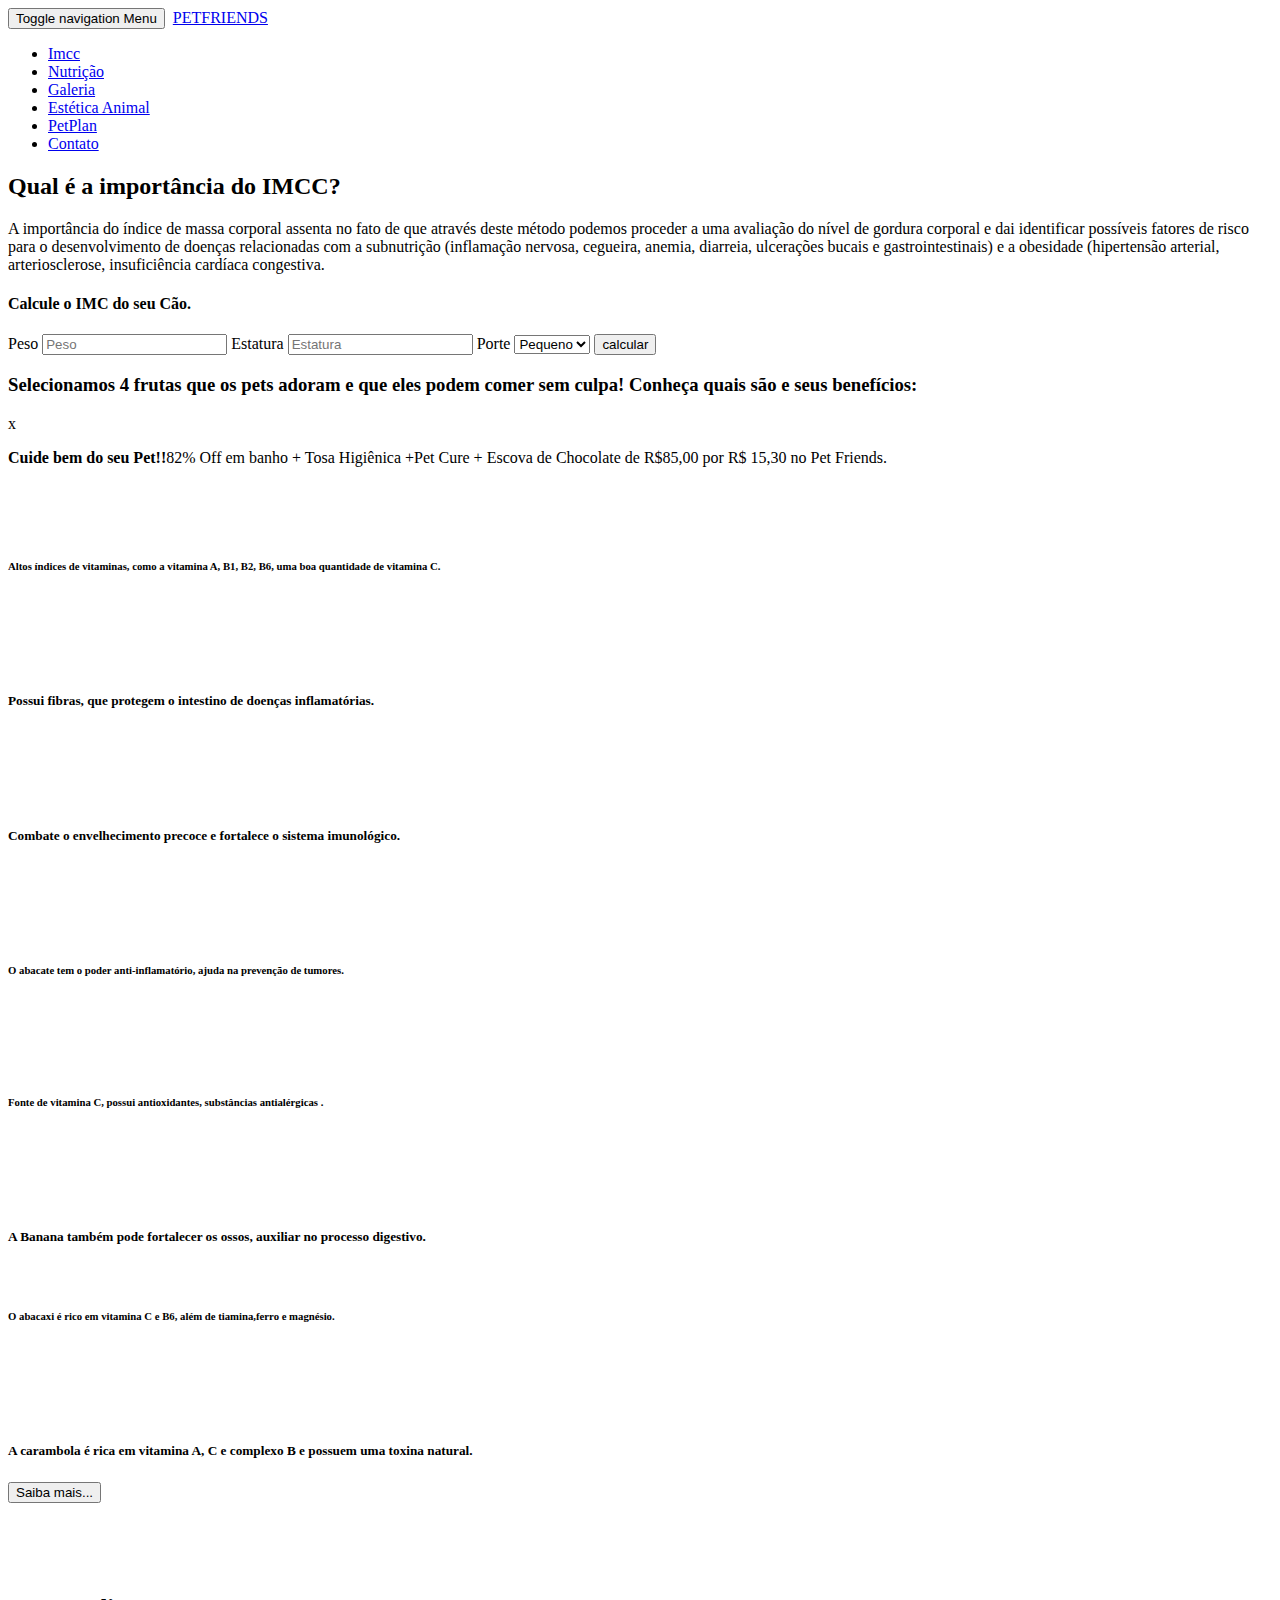
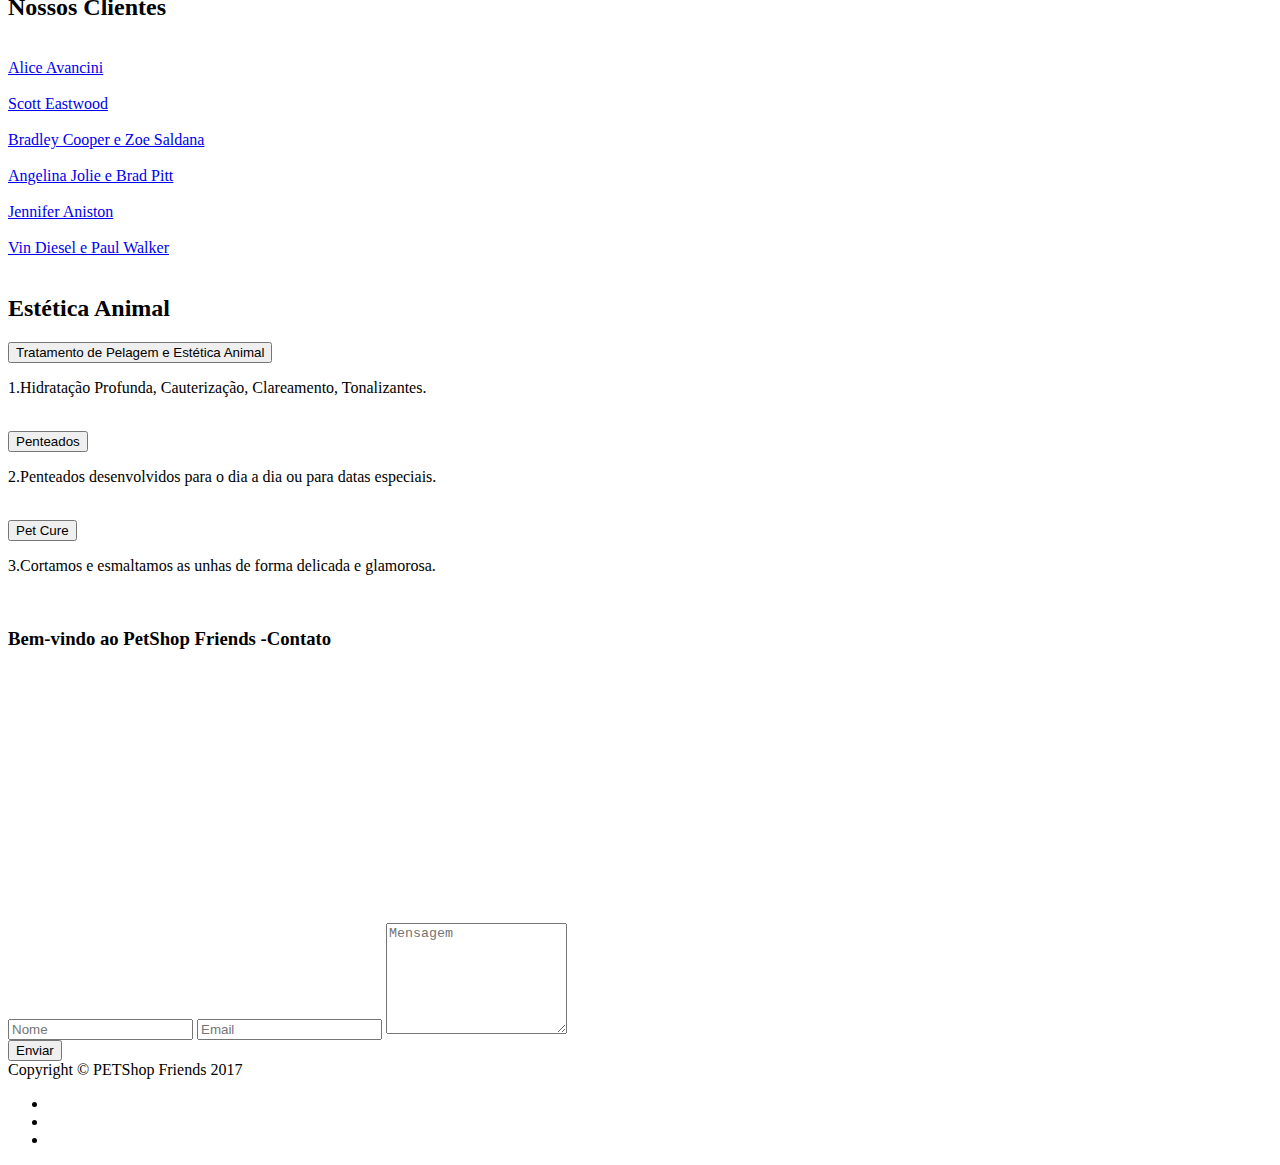
==== index.html @ 7ed25b31 "first commit" ====
<!DOCTYPE html>
<html lang="pt-br">

<head>

    <meta charset="utf-8">
    <meta http-equiv="X-UA-Compatible" content="IE=edge">
    <meta name="viewport" content="width=device-width, initial-scale=1">
    <meta name="Pet Shop Friends" content="">
    <meta name="Rosilene e Sandra" content="">

    <title>PetShop Friends</title>

    
    <link href="vendor/bootstrap/css/bootstrap.min.css" rel="stylesheet">
     <!-- Custom Fonts -->
    <link href="vendor/font-awesome/css/font-awesome.min.css" rel="stylesheet" type="text/css">
    <link href='https://fonts.googleapis.com/css?family=Open+Sans:300italic,400italic,600italic,700italic,800italic,400,300,600,700,800' rel='stylesheet' type='text/css'>
    <link href='https://fonts.googleapis.com/css?family=Merriweather:400,300,300italic,400italic,700,700italic,900,900italic' rel='stylesheet' type='text/css'>

    <!-- Plugin CSS -->
    <link href="vendor/magnific-popup/magnific-popup.css" rel="stylesheet">

    <!-- Theme CSS -->
    <link href="css/creative.min.css" rel="stylesheet">
		

</head>

<body id="page-top">
		
    <nav id="mainNav" class="navbar navbar-default navbar-fixed-top">
        <div class="container-fluid">
            <!-- Brand and toggle get grouped for better mobile display -->
			
            <div class="navbar-header">
                <button type="button" class="navbar-toggle collapsed" data-toggle="collapse" data-target="#bs-example-navbar-collapse-1">
                    <span class="sr-only">Toggle navigation</span> Menu <i class="fa fa-bars"></i>
                </button>
				
               <img class="img-responsive" src="img/logo.png" alt=""> <a class="navbar-brand page-scroll" href="#page-top">PETFRIENDS</a>
				 </div>
              
			
             <body onload="time()">
             <div id="txt"></div>
			 
	 </div>
			  
            <!-- Collect the nav links, forms, and other content for toggling -->
            <div class="collapse navbar-collapse" id="bs-example-navbar-collapse-1">
                <ul class="nav navbar-nav navbar-right">
                    <li>
                        <a class="page-scroll" href="#about">Imcc</a>
                    </li>
                    <li>
                        <a class="page-scroll" href="#services">Nutrição</a>
                    </li>
                    <li>
                        <a class="page-scroll" href="#portfolio">Galeria</a>
				    </li>
					 <li>
                        <a class="page-scroll" href="#petplan">Estética Animal</a>
				    </li>
					
					<li>
                        <a href="plano.html">PetPlan</a>
				    </li>
					
                    <li>
                        <a class="page-scroll" href="#contact">Contato</a>
				   </li>
				   	   
                </ul>
            </div>
            <!-- /.navbar-collapse -->
        </div>
        <!-- /.container-fluid -->
    </nav>

    <header>
        <div class="header-content">
            <div class="header-content-inner">
              

            </div>
        </div>
    </header>

    <section class="bg-primary" id="about">
        <div class="container">
            <div class="row">
                   <h2 class="section-heading">Qual é a importância do IMCC?  </h2>
                  	
		
						   <div class="col-sm-12">
						
					
                      <p class="text-justify">A importância do índice de massa corporal assenta no fato de que através deste método podemos proceder a uma avaliação do nível de gordura corporal e dai identificar possíveis fatores de risco para o desenvolvimento de doenças relacionadas com a subnutrição (inflamação nervosa, cegueira, anemia, diarreia, ulcerações bucais e gastrointestinais) e a obesidade (hipertensão arterial, arteriosclerose, insuficiência cardíaca congestiva. </p>
                       <aside>

					   <div class="box-imcc">  
                <h4>Calcule o IMC do seu Cão.</h4>
  
                 <form id="form-imcc">
                    <label for="peso">Peso</label>
                     <input id="peso" type="text" placeholder="Peso">

                    <label for="estatura">Estatura</label>
               <input id="estatura" type="text" placeholder="Estatura">

                  <label for="porte">Porte</label>
                    <select id="porte">
                     <option value="pequeno">Pequeno</option>
                 <option value="medio">Médio</option>
               <option value="grande">Grande</option>
                  </select>

             <button type="submit">calcular</button>
				
              </form>

             <span id="mensagem"></span>
              </div>
        					
			</form>
		  </div>			
	    </section>
            <section id="services">
        <div class="container">
            <div class="row">
                <div class="col-lg-12 text-center">
                    <h3 class="section-heading">Selecionamos 4 frutas que os pets adoram e que eles podem comer sem culpa! Conheça quais são e seus benefícios:</</h3>
                   
				
                </div>
            </div>
       		<div class="modal">
    <div class="fechar">
      x
    </div>
	    
     <p><strong> Cuide bem do seu Pet!!</strong>82% Off em banho + Tosa Higiênica +Pet Cure + Escova de Chocolate de R$85,00 por R$ 15,30 no Pet Friends.</p>
     <p><img class="img-responsive center-block" src="img/tosa.png" alt=""></p>	 
  </div>  
  
  
        <div class="container">
            <div class="row">
                <div class="col-lg-3 col-md-6 text-center">
                    <div class="service-box">
                     <p><img class="img-responsive center-block" src="img/uva.png" alt=""></p>
					  <h6>Altos índices de vitaminas, como a vitamina A, B1, B2, B6, uma boa quantidade de vitamina C.</h6>
					 
					   <br><br>
					   					                    	
					   <h5><img class="img-responsive center-block" src="img/pera.png" alt=""></h5>
					  <h5>Possui fibras, que protegem o intestino de doenças inflamatórias.</h5>
					   <br><br>
					                                                 
                    </div>
					
                </div>
                <div class="col-lg-3 col-md-6 text-center">
                    <div class="service-box">
                     <h5><img class="img-responsive center-block" src="img/maca.png" alt=""></h5>
					<h5>Combate o envelhecimento precoce e fortalece o sistema imunológico.</h5>
					 <br><br>
					  <h6><img class="img-responsive center-block" src="img/abacate.png" alt=""></h6>
					   
                      <h6>O abacate tem o poder anti-inflamatório, ajuda na prevenção de tumores.</h6>
                       <br><br>                        
                    </div>
					</div>
                <div class="col-lg-3 col-md-6 text-center">
                    <div class="service-box">
                      <p><img class="img-responsive center-block" src="img/laranja.png" alt=""><p>
					<h6>Fonte de vitamina C, possui antioxidantes, substâncias antialérgicas .</h6>	
					<br><br>
					<h5><img class="img-responsive center-block" src="img/bananas.png" alt=""></h5>
					   <h5>A Banana também pode fortalecer os ossos, auxiliar no processo digestivo.</h5>
                                              
                    </div>
					
                </div>
                <div class="col-lg-3 col-md-6 text-center">
                    <div class="service-box">
                      <p> <img class="img-responsive center-block" src="img/abacaxi.png" alt=""></p>
					   <h6>O abacaxi é rico em vitamina C e B6, além de tiamina,ferro e magnésio.</h6>
					   <br><br>
					   <h5><img class="img-responsive center-block" src="img/carambola.png" alt=""></h5>
					   <h5>A carambola é rica em vitamina A, C e complexo B e possuem uma toxina natural. </h5>
                                             
						
                    </div>
					</div>
            </div>
        </div>
		   </div>
          <div class="row text-center margin-tp bd2">
			<div class="col-sm-12">
				<div class="row bg3 fcolor1">
									</div>
				

				<div class="col-sm-6 col-sm-offset-3 margin-bt bd3">
					<div class="row bg1 fcolor1">
						
					</div>
						<div class="form-group">
						<div class="col-sm-12 margin-bt margin-tp">
							<button type="button" class="btn btn-default" onclick="h5()">Saiba mais...</button>
						</div>
					</div>

				</div>
			</div>

		</div>

    </section>
	               <br><br><br><br>
		            <div class="row">
					
			        <div class="col-lg-8 col-lg-offset-2 text-center">
				
                    <h2 class="section-heading">Nossos Clientes</h2>
					

				</div>
			<section class="no-padding" id="portfolio">
        <div class="container-fluid">
            <div class="row no-gutter popup-gallery">
                <div class="col-lg-4 col-sm-6">
                    <a href="img/portfolio/fullsize/1.jpg" class="portfolio-box">
                        <img src="img/portfolio/thumbnails/1.jpg" class="img-responsive" alt="">
                        <div class="portfolio-box-caption">
                            <div class="portfolio-box-caption-content">
                                <div class="project-category text-faded">
                                    Alice   Avancini
									</div>
                                <div class="project-name">
                                    
                                </div>
                            </div>
                        </div>
                    </a>
                </div>
					<div class="col-lg-4 col-sm-6">
                    <a href="img/portfolio/fullsize/2.jpg" class="portfolio-box">
                        <img src="img/portfolio/thumbnails/2.jpg" class="img-responsive" alt="">
                        <div class="portfolio-box-caption">
                            <div class="portfolio-box-caption-content">
                                <div class="project-category text-faded">
                                    Scott Eastwood
                                </div>
                                <div class="project-name">
                                   
                                </div>
                            </div>
                        </div>
                    </a>
                </div>
					<div class="col-lg-4 col-sm-6">
                    <a href="img/portfolio/fullsize/3.jpg" class="portfolio-box">
                        <img src="img/portfolio/thumbnails/6.jpg" class="img-responsive" alt="">
                        <div class="portfolio-box-caption">
                            <div class="portfolio-box-caption-content">
                                <div class="project-category text-faded">
                                   Bradley Cooper e Zoe Saldana
                                </div>
                                <div class="project-name">
                               </div>
                            </div>
                        </div>
                    </a> 
                </div>
                <div class="col-lg-4 col-sm-6">
                    <a href="img/portfolio/fullsize/4.jpg" class="portfolio-box">
                        <img src="img/portfolio/thumbnails/4.jpg" class="img-responsive" alt="">
                        <div class="portfolio-box-caption">
                            <div class="portfolio-box-caption-content">
                                <div class="project-category text-faded">
                                   Angelina  Jolie e Brad Pitt
                                </div>
                                <div class="project-name">

                                </div>
                            </div>
                        </div>
                    </a>
                </div>
                <div class="col-lg-4 col-sm-6">
                    <a href="img/portfolio/fullsize/5.jpg" class="portfolio-box">
                        <img src="img/portfolio/thumbnails/5.jpg" class="img-responsive" alt="">
                        <div class="portfolio-box-caption">
                            <div class="portfolio-box-caption-content">
                                <div class="project-category text-faded">
                                   Jennifer Aniston
                                </div>
                                <div class="project-name">
                                
                                </div>
                            </div>
                        </div>
                    </a>
                </div>
                <div class="col-lg-4 col-sm-6">
                    <a href="img/portfolio/fullsize/6.jpg" class="portfolio-box">
                        <img src="img/portfolio/thumbnails/3.jpg" class="img-responsive" alt="">
                        <div class="portfolio-box-caption">
                            <div class="portfolio-box-caption-content">
                                <div class="project-category text-faded">
                                    
                                </div>
                                <div class="project-name">
                                   Vin Diesel e Paul Walker
                                </div>
                            </div>
                        </div>
                    </a>
                </div>
            </div>
        </div>
    </section>
	<br>
	
<div id="petplan">
    <aside class="bg-primary">
        <div class="container text-center">
            <div class="call-to-action">
	  <div class="container">
            <div class="row">
			 <div class="container">
            <div class="row">
                <div class="col-lg-3 col-md-6 text-center">

					
                </div>
				 
                <div class="col-lg-8 col-lg-offset-2 text-center">
                    <h2 class="section-heading">Estética Animal</h2>
                  
					
			<button class="accordion">Tratamento de Pelagem e Estética Animal</button>
<div class="panel">
  <p>1.Hidratação Profunda, Cauterização, Clareamento, Tonalizantes.</p>
     <img class="img-responsive center-block" src="img/hidratacao.png" alt=""> 

</div>

<button class="accordion">Penteados</button>
<div class="panel">
  <p>2.Penteados desenvolvidos para o dia a dia ou para datas especiais.</p>
    <img class="img-responsive center-block" src="img/penteado.png" alt=""> 

</div>

<button class="accordion">Pet Cure</button>
<div class="panel">
  <p>3.Cortamos e esmaltamos as unhas de forma delicada e glamorosa.</p>
   <img class="img-responsive center-block" src="img/unhas.png" alt="">

	</div>
                   
			</div>
    	  
            </div>
        </div>
    </aside>
</div>
    <section id="contact">
        <div class="container">
            <div class="row">
                <div class="col-lg-8 col-lg-offset-2 text-center">
                    <h3 class="section-heading">Bem-vindo ao PetShop Friends -Contato </h3>
					                                          
                   
                 </div>
			</div>
			
		<div class="row">				
            <div class="col-md-6">
				<iframe src="https://www.google.com/maps/embed?pb=!1m18!1m12!1m3!1d116928.73612530148!2d-46.75766549867611!3d-23.675135325133123!2m3!1f0!2f0!3f0!3m2!1i1024!2i768!4f13.1!3m3!1m2!1s0x94ce5018def7f00d%3A0xd51feb61727e175d!2sPet+Shop+Friends!5e0!3m2!1spt-BR!2sbr!4v1494627771761" width="500" height="250" frameborder="0" style="border:0" allowfullscreen></iframe>
            </div>   
			
			 <div class="col-md-6">
			<form> 
				<input type="text" class="form-control" id="name" name="name" placeholder="Nome" required>
				<input type="text" class="form-control" id="email" name="email" placeholder="Email" required>
				<textarea class="form-control" type="textarea" id="message" placeholder="Mensagem" maxlength="140" rows="7"></textarea>	
                  <br>
				<button type="button" id="submit" name="submit" class="btn btn-primary pull-right">Enviar</button>		
			</form>
            </div>  
</div>
                                                                                            			
    </section>
     </div>
	 <footer>
        <div class="container">
            <div class="row">
                <div class="col-md-4">
                    <span class="copyright">Copyright &copy;  PETShop Friends 2017</span>
                </div>
                <div class="col-md-4">
                    <ul class="list-inline social-buttons">
                        <li><a href="#"><i class="fa fa-twitter"></i></a>
                        </li>
                        <li><a href="#"><i class="fa fa-facebook"></i></a>
                        </li>
                        <li><a href="#"><i class="fa fa-linkedin"></i></a>
                        </li>
                    </ul>
                </div>

                </div>
            </div>
        </div>
    </footer>

   
</body>

</html>
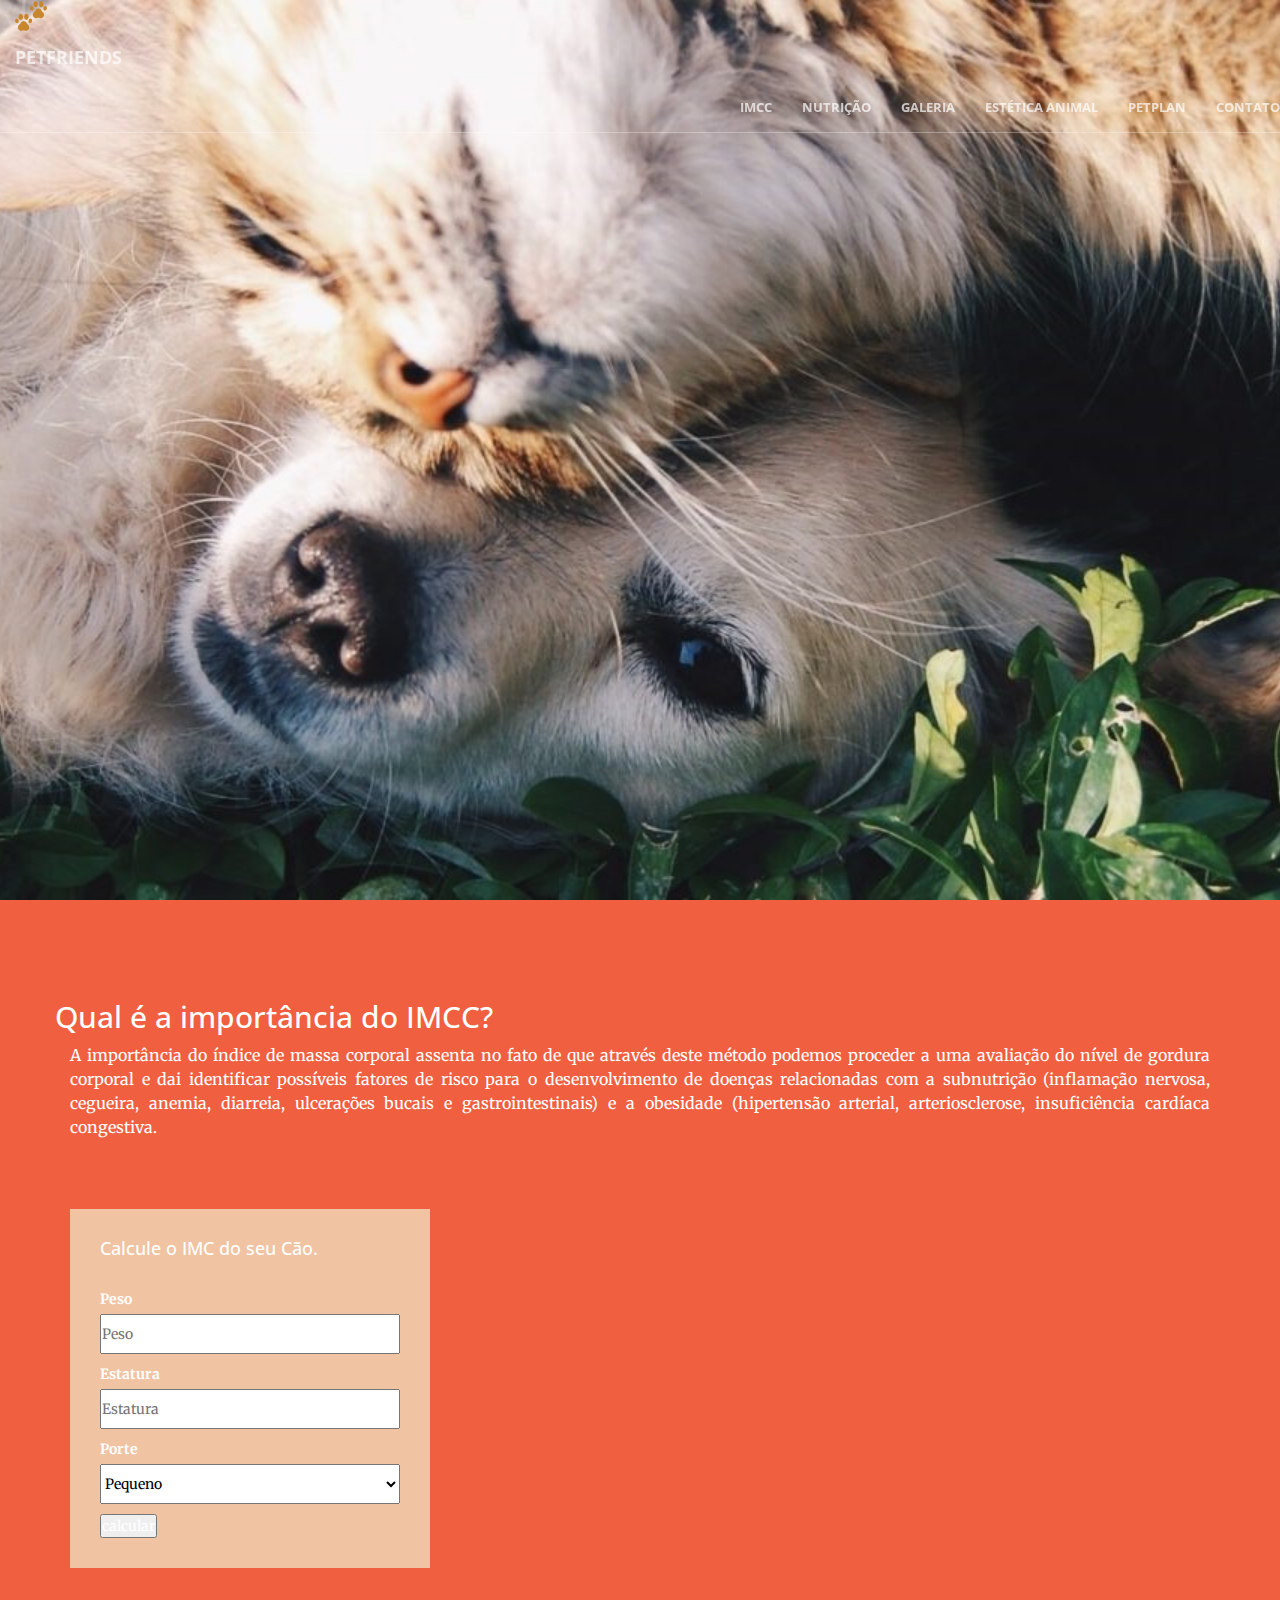
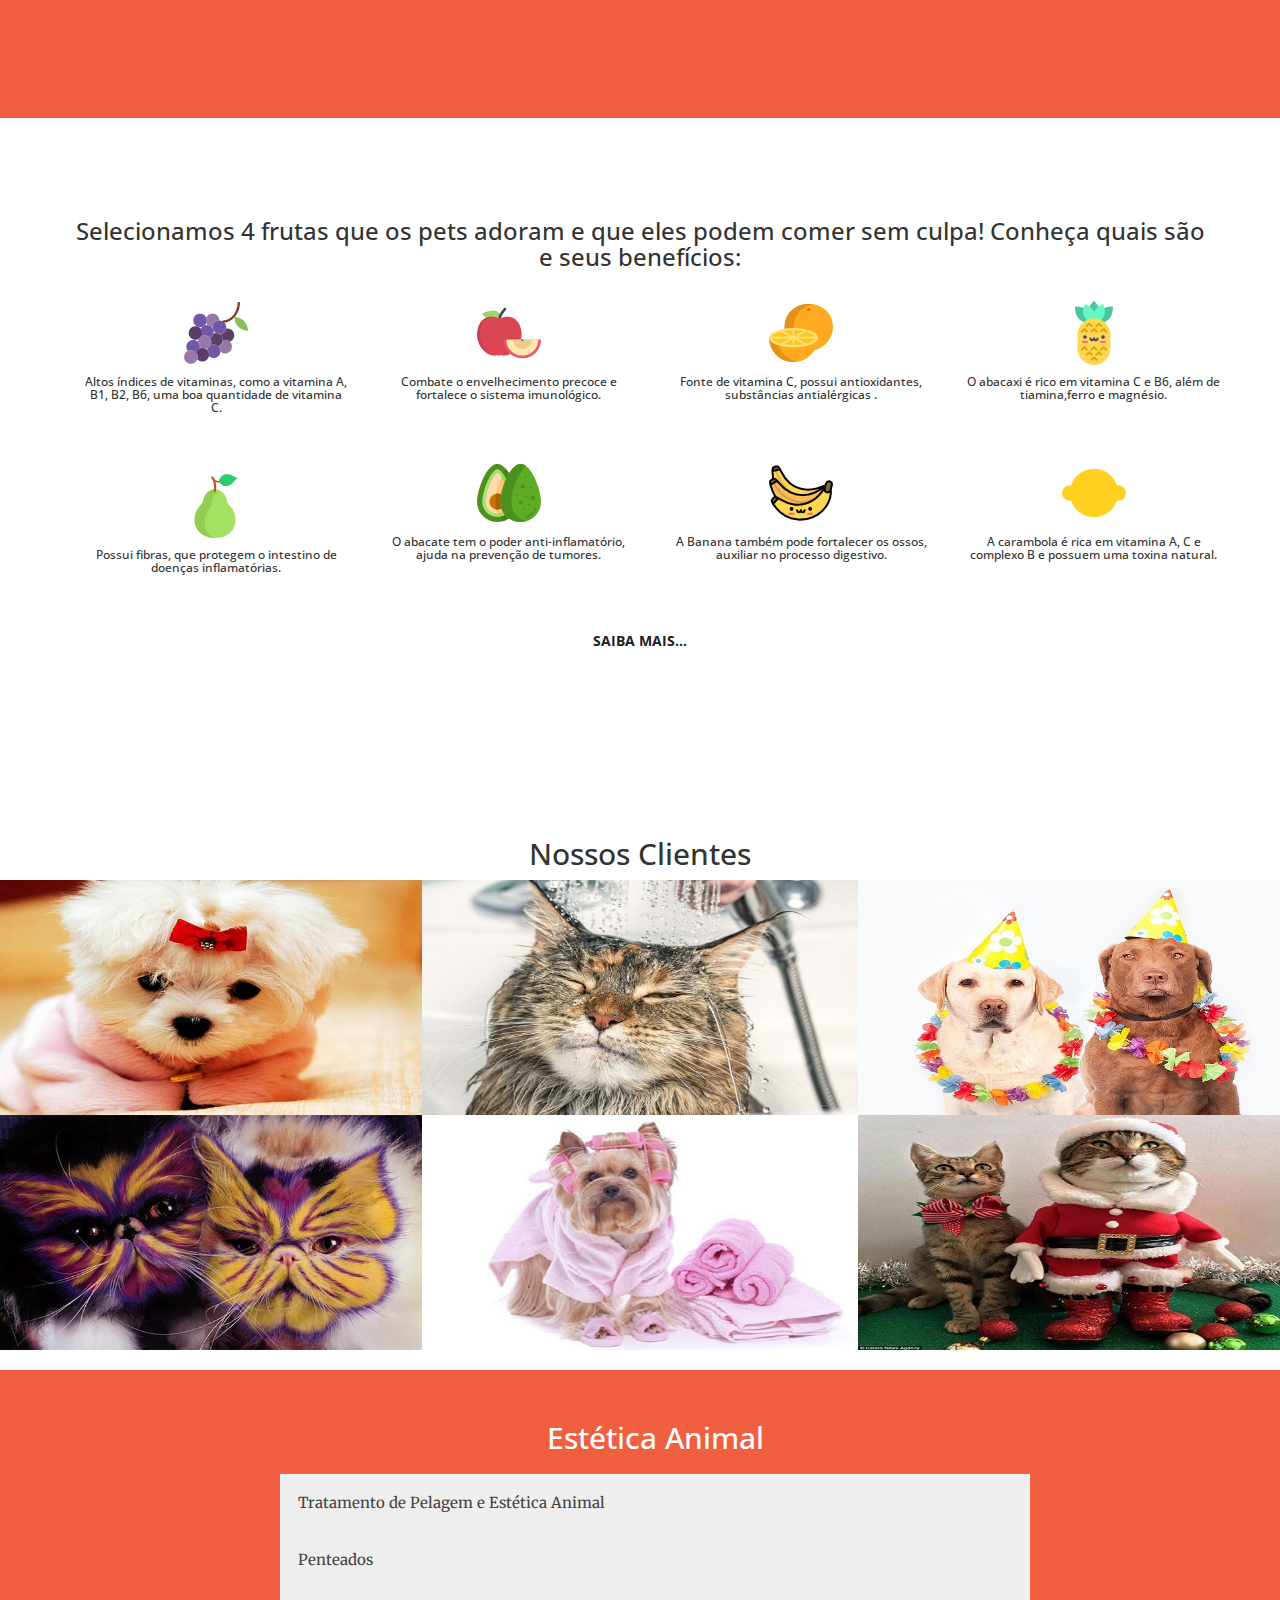
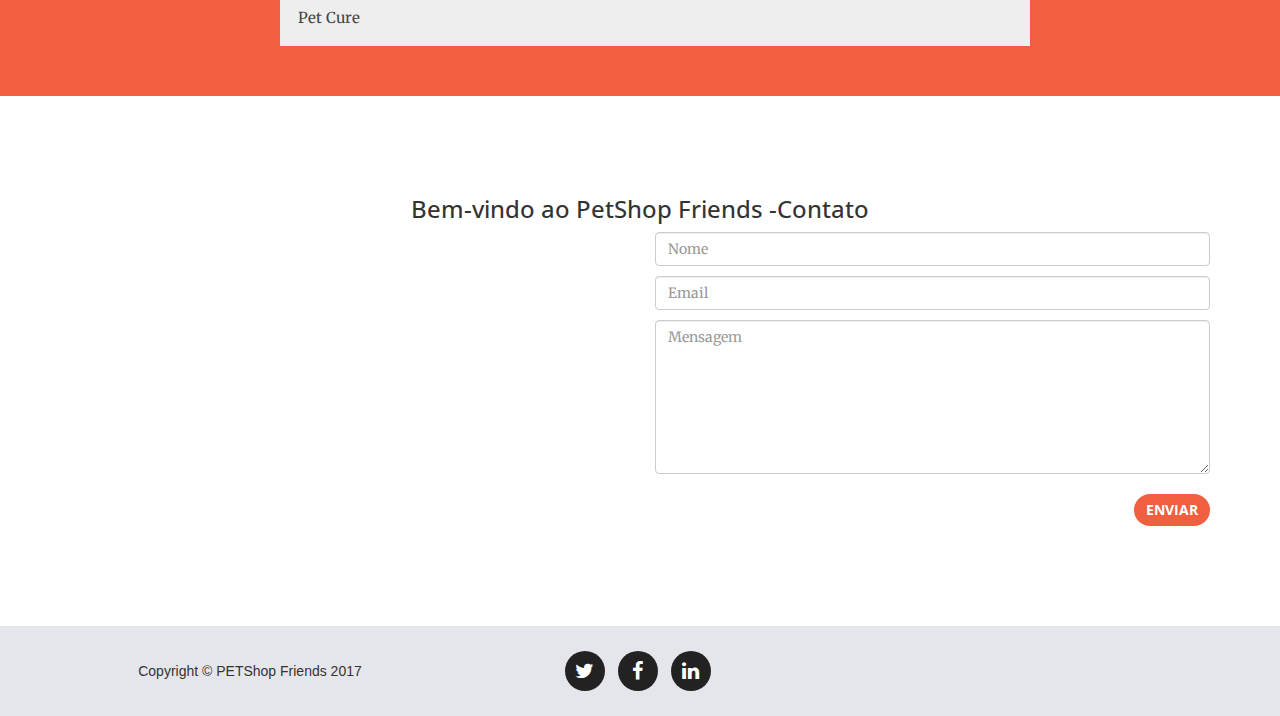
==== commit fd5352fa: "fonts,css,img" ====
--- a/index.html
+++ b/index.html
@@ -12,14 +12,14 @@
     <title>PetShop Friends</title>
 
     
-    <link href="vendor/bootstrap/css/bootstrap.min.css" rel="stylesheet">
+    <link href="css/bootstrap.min.css" rel="stylesheet">
      <!-- Custom Fonts -->
-    <link href="vendor/font-awesome/css/font-awesome.min.css" rel="stylesheet" type="text/css">
+    <link href="fonts/font-awesome.min.css" rel="stylesheet" type="text/css">
     <link href='https://fonts.googleapis.com/css?family=Open+Sans:300italic,400italic,600italic,700italic,800italic,400,300,600,700,800' rel='stylesheet' type='text/css'>
     <link href='https://fonts.googleapis.com/css?family=Merriweather:400,300,300italic,400italic,700,700italic,900,900italic' rel='stylesheet' type='text/css'>
 
     <!-- Plugin CSS -->
-    <link href="vendor/magnific-popup/magnific-popup.css" rel="stylesheet">
+    <link href="css/magnific-popup.css" rel="stylesheet">
 
     <!-- Theme CSS -->
     <link href="css/creative.min.css" rel="stylesheet">
--- a/css/creative.min.css
+++ b/css/creative.min.css
@@ -0,0 +1,140 @@
+/*!
+ * Start Bootstrap - Creative v3.3.7+1 (http://startbootstrap.com/template-overviews/creative)
+ * Copyright 2013-2016 Start Bootstrap
+ * Licensed under MIT (https://github.com/BlackrockDigital/startbootstrap/blob/gh-pages/LICENSE)
+ */.navbar-default,a{-webkit-transition:all .35s;-moz-transition:all .35s}header,header .header-content{position:relative;width:100%;text-align:center}body,html{height:100%;width:100%}body{font-family:Merriweather,'Helvetica Neue',Arial,sans-serif;webkit-tap-highlight-color:#222}.btn,.navbar-default,.navbar-default .navbar-header .navbar-brand,h1,h2,h3,h4,h5,h6{font-family:'Open Sans','Helvetica Neue',Arial,sans-serif}hr{border-color:#F05F40;border-width:3px;max-width:50px}hr.light{border-color:#fff}a{transition:all .35s;color:#F05F40}a:focus,a:hover{color:#eb3812}p{font-size:16px;line-height:1.5;margin-bottom:20px}.bg-primary{background-color:#F05F40}.bg-dark{background-color:#222;color:#fff}.text-faded{color:rgba(255,255,255,.7)}section{padding:100px 0}aside{padding:50px 0}.no-padding{padding:0}.navbar-default{background-color:#fff;border-color:rgba(34,34,34,.05);transition:all .35s}.btn-default,.portfolio-box .portfolio-box-caption{-webkit-transition:all .35s;-moz-transition:all .35s}.navbar-default .navbar-header .navbar-brand{color:#F05F40;font-weight:700;text-transform:uppercase}.navbar-default .navbar-header .navbar-brand:focus,.navbar-default .navbar-header .navbar-brand:hover{color:#eb3812}.navbar-default .navbar-header .navbar-toggle{font-weight:700;font-size:12px;color:#222;text-transform:uppercase}.navbar-default .nav>li>a,.navbar-default .nav>li>a:focus{text-transform:uppercase;font-weight:700;font-size:13px;color:#222}.navbar-default .nav>li>a:focus:hover,.navbar-default .nav>li>a:hover{color:#F05F40}.navbar-default .nav>li.active>a,.navbar-default .nav>li.active>a:focus{color:#F05F40!important;background-color:transparent}.navbar-default .nav>li.active>a:focus:hover,.navbar-default .nav>li.active>a:hover{background-color:transparent}@media (min-width:768px){.navbar-default{background-color:transparent;border-color:rgba(255,255,255,.3)}.navbar-default .navbar-header .navbar-brand{color:rgba(255,255,255,.7)}.navbar-default .navbar-header .navbar-brand:focus,.navbar-default .navbar-header .navbar-brand:hover{color:#fff}.navbar-default .nav>li>a,.navbar-default .nav>li>a:focus{color:rgba(255,255,255,.7)}.navbar-default .nav>li>a:focus:hover,.navbar-default .nav>li>a:hover{color:#fff}.navbar-default.affix{background-color:#fff;border-color:rgba(34,34,34,.05)}.navbar-default.affix .navbar-header .navbar-brand{color:#F05F40;font-size:14px}.navbar-default.affix .navbar-header .navbar-brand:focus,.navbar-default.affix .navbar-header .navbar-brand:hover{color:#eb3812}.navbar-default.affix .nav>li>a,.navbar-default.affix .nav>li>a:focus{color:#222}.navbar-default.affix .nav>li>a:focus:hover,.navbar-default.affix .nav>li>a:hover{color:#F05F40}}header{min-height:auto;-webkit-background-size:cover;-moz-background-size:cover;background-size:cover;-o-background-size:cover;background-position:center;background-image:url(../img/header.jpg);color:#fff}header .header-content{padding:100px 15px}header .header-content .header-content-inner h1{font-weight:700;text-transform:uppercase;margin-top:0;margin-bottom:0;font-size:30px}header .header-content .header-content-inner hr{margin:30px auto}header .header-content .header-content-inner p{font-weight:300;color:rgba(255,255,255,.7);font-size:16px;margin-bottom:50px}@media (min-width:768px){header{min-height:100%}header .header-content{position:absolute;top:50%;-webkit-transform:translateY(-50%);-ms-transform:translateY(-50%);transform:translateY(-50%);padding:0 50px}header .header-content .header-content-inner{max-width:1000px;margin-left:auto;margin-right:auto}header .header-content .header-content-inner h1{font-size:50px}header .header-content .header-content-inner p{font-size:18px;max-width:80%;margin-left:auto;margin-right:auto}}.section-heading{margin-top:0}.service-box{max-width:400px;margin:50px auto 0}@media (min-width:992px){.service-box{margin:20px auto 0}}.service-box p{margin-bottom:0}.portfolio-box{position:relative;display:block;max-width:650px;margin:0 auto}.portfolio-box .portfolio-box-caption{color:#fff;opacity:0;display:block;background:rgba(240,95,64,.9);position:absolute;bottom:0;text-align:center;width:100%;height:100%;transition:all .35s}.btn-default.active,.btn-default:active,.btn-primary.active,.btn-primary:active,.open>.dropdown-toggle.btn-default,.open>.dropdown-toggle.btn-primary{background-image:none}.portfolio-box .portfolio-box-caption .portfolio-box-caption-content{width:100%;text-align:center;position:absolute;top:50%;transform:translateY(-50%)}.portfolio-box .portfolio-box-caption .portfolio-box-caption-content .project-category,.portfolio-box .portfolio-box-caption .portfolio-box-caption-content .project-name{font-family:'Open Sans','Helvetica Neue',Arial,sans-serif;padding:0 15px}.portfolio-box .portfolio-box-caption .portfolio-box-caption-content .project-category{text-transform:uppercase;font-weight:600;font-size:14px}.portfolio-box .portfolio-box-caption .portfolio-box-caption-content .project-name{font-size:18px}.portfolio-box:hover .portfolio-box-caption{opacity:1}.portfolio-box:focus{outline:0}@media (min-width:768px){.portfolio-box .portfolio-box-caption .portfolio-box-caption-content .project-category{font-size:16px}.portfolio-box .portfolio-box-caption .portfolio-box-caption-content .project-name{font-size:22px}}.call-to-action h2{margin:0 auto 20px}.text-primary{color:#F05F40}.no-gutter>[class*=col-]{padding-right:0;padding-left:0}.btn-default{color:#222;background-color:#fff;border-color:#fff;transition:all .35s}.btn-default.active,.btn-default.focus,.btn-default:active,.btn-default:focus,.btn-default:hover,.open>.dropdown-toggle.btn-default{color:#222;background-color:#f2f2f2;border-color:#ededed}.btn-default.disabled,.btn-default.disabled.active,.btn-default.disabled.focus,.btn-default.disabled:active,.btn-default.disabled:focus,.btn-default.disabled:hover,.btn-default[disabled],.btn-default[disabled].active,.btn-default[disabled].focus,.btn-default[disabled]:active,.btn-default[disabled]:focus,.btn-default[disabled]:hover,fieldset[disabled] .btn-default,fieldset[disabled] .btn-default.active,fieldset[disabled] .btn-default.focus,fieldset[disabled] .btn-default:active,fieldset[disabled] .btn-default:focus,fieldset[disabled] .btn-default:hover{background-color:#fff;border-color:#fff}.btn-default .badge{color:#fff;background-color:#222}.btn-primary{color:#fff;background-color:#F05F40;border-color:#F05F40;-webkit-transition:all .35s;-moz-transition:all .35s;transition:all .35s}.btn-primary.active,.btn-primary.focus,.btn-primary:active,.btn-primary:focus,.btn-primary:hover,.open>.dropdown-toggle.btn-primary{color:#fff;background-color:#ee4b28;border-color:#ed431f}.btn-primary.disabled,.btn-primary.disabled.active,.btn-primary.disabled.focus,.btn-primary.disabled:active,.btn-primary.disabled:focus,.btn-primary.disabled:hover,.btn-primary[disabled],.btn-primary[disabled].active,.btn-primary[disabled].focus,.btn-primary[disabled]:active,.btn-primary[disabled]:focus,.btn-primary[disabled]:hover,fieldset[disabled] .btn-primary,fieldset[disabled] .btn-primary.active,fieldset[disabled] .btn-primary.focus,fieldset[disabled] .btn-primary:active,fieldset[disabled] .btn-primary:focus,fieldset[disabled] .btn-primary:hover{background-color:#F05F40;border-color:#F05F40}.btn-primary .badge{color:#F05F40;background-color:#fff}.btn{border:none;border-radius:300px;font-weight:700;text-transform:uppercase}.btn-xl{padding:15px 30px}::-moz-selection{color:#fff;text-shadow:none;background:#222}::selection{color:#fff;text-shadow:none;background:#222}img::selection{color:#fff;background:0 0}img::-moz-selection{color:#fff;background:0 0}
+ 
+ button.accordion {
+    background-color: #eee;
+    color: #444;
+    cursor: pointer;
+    padding: 18px;
+    width: 100%;
+    border: none;
+    text-align: left;
+    outline: none;
+    font-size: 15px;
+    transition: 0.4s;
+}
+
+button.accordion.active, button.accordion:hover {
+    background-color: #ddd; 
+}
+
+div.panel {
+    padding: 0 18px;
+    display: none;
+    background-color: black;
+}
+
+  * {
+    margin: 0;
+    padding: 0;
+  }
+
+  .modal {
+    position: absolute;
+    top: calc(50% - 150px);
+    left: calc(50% - 200px);
+    width: 400px;
+    height: 300px;
+    background:#f05f40;
+    display: none;
+    flex-flow: row wrap;
+    justify-content: center;
+    align-content: center;
+    color: #fff;
+    z-index: 1;
+  }
+
+  .fechar {
+    position: absolute;
+    top: 20px;
+    right: 20px;
+    font-size: 20px;
+  }
+    * {
+    margin: 0;
+    padding: 0;
+	box-sizing: border-box;
+  }
+
+ h4 {
+      margin: 0 0 30px 0;
+    }
+h5 ,h6{font-size:12px;}
+ form {
+      width: 100%;
+    }
+
+input, select, option {
+      width: 100%;
+      height: 40px;
+	  color:black;
+    }
+
+input, select {
+      margin: 0 0 10px 0;
+	  color:black;
+    }
+    
+ .mensagem {
+      display: flex;  
+      width: 100%;
+      margin: 30px 0 0 0;
+      color:red;
+    }
+
+ .box-imcc {
+      width: 360px;
+      background-color: #F0C3A2;
+      padding: 30px;
+    }
+  
+ 
+footer {
+  padding: 25px 0;
+  text-align: center;
+  background-color:#E5E6EB;
+}
+footer span.copyright {
+  line-height: 40px;
+  font-family: "Montserrat", "Helvetica Neue", Helvetica, Arial, sans-serif;
+  text-transform: uppercase;
+  text-transform: none;
+}
+footer ul.quicklinks {
+  margin-bottom: 0;
+  line-height: 40px;
+  font-family: "Montserrat", "Helvetica Neue", Helvetica, Arial, sans-serif;
+  text-transform: uppercase;
+  text-transform: none;
+}
+ul.social-buttons {
+  margin-bottom: 0;
+}
+ul.social-buttons li a {
+  display: block;
+  background-color: #222222;
+  height: 40px;
+  width: 40px;
+  border-radius: 100%;
+  font-size: 20px;
+  line-height: 40px;
+  color: white;
+  outline: none;
+  -webkit-transition: all 0.3s;
+  -moz-transition: all 0.3s;
+  transition: all 0.3s;
+}
+ul.social-buttons li a:hover,
+ul.social-buttons li a:focus,
+ul.social-buttons li a:active {
+  background-color: #f05f40;
+}
+.btn:focus,
+.btn:active,
+.btn.active,
+.btn:active:focus {
+  outline: none;
+}
